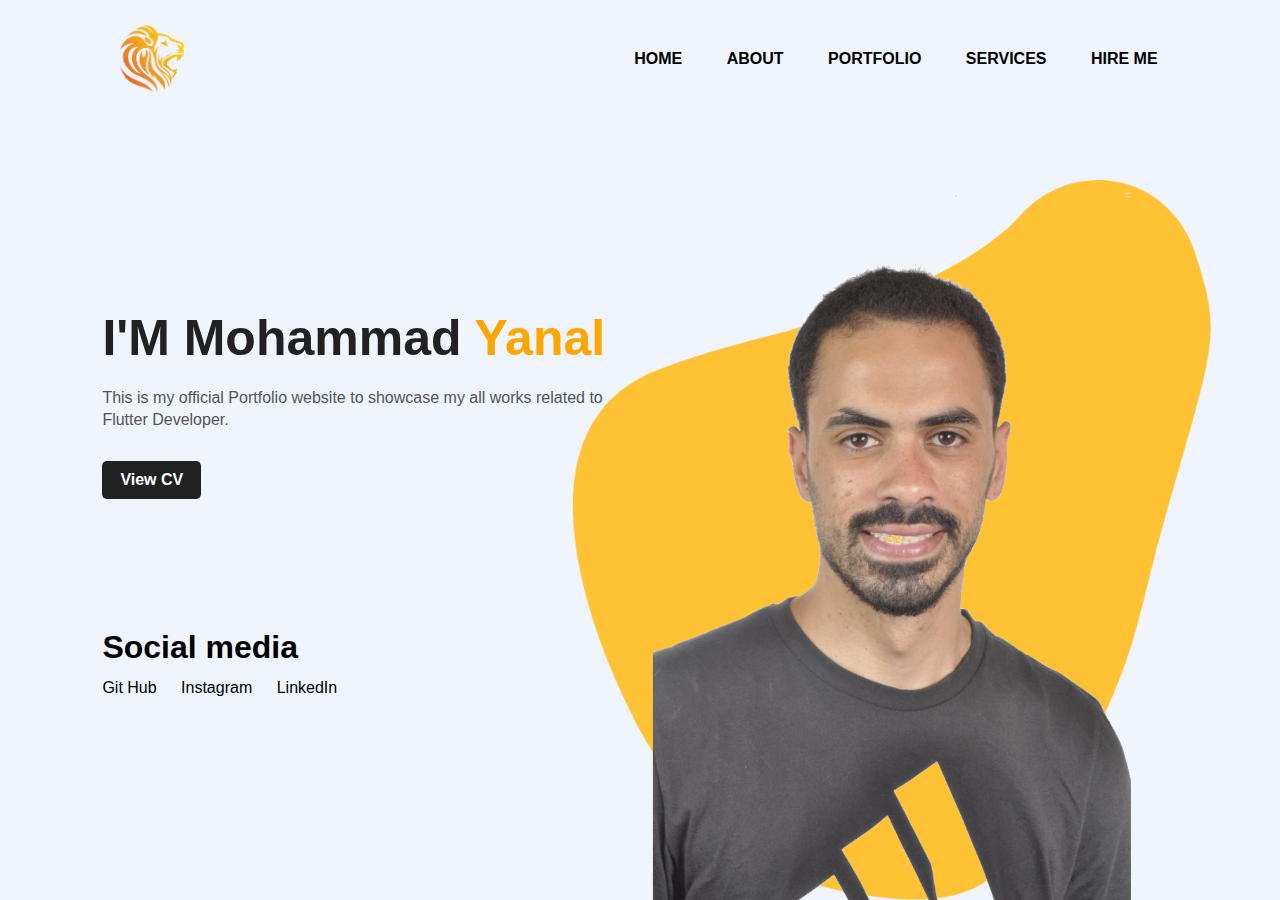
==== index.html @ d2138be3 "Add files via upload" ====
<!DOCTYPE html>
<html lang="en">

<head>
    <meta charset="UTF-8">
    <meta http-equiv="X-UA-Compatible" content="IE=edge">
    <meta name="viewport" content="width=device-width, initial-scale=1.0">
    <title>Personle Portfolio Website</title>
    <link rel="stylesheet" href="styles.css">
    <link rel="stylesheet" href="https://cdnjs.cloudflare.com/ajax/libs/font-awesome/5.15.3/css/all.min.css"
        integrity="sha512-iBBXm8fW90+nuLcSKlbmrPcLa0OT92xO1BIsZ+ywDWZCvqsWgccV3gFoRBv0z+8dLJgyAHIhR35VZc2oM/gI1w=="
        crossorigin="anonymous" referrerpolicy="no-referrer" />
</head>

<body>
    <div class="hero">
        <nav>
            <img src="images/lion-logo-transparent-1.png" class="logo">
            <ul>
                <li><a href="#">HOME</a></li>
                <li><a href="#">ABOUT</a></li>
                <li><a href="#">PORTFOLIO</a></li>
                <li><a href="#">SERVICES</a></li>
                <li><a href="#">HIRE ME</a></li>
            </ul>
        </nav>
        <div class="detel">
            <h1>I'M Mohammad <span>Yanal</span></h1>
            <p>This is my official Portfolio website to showcase my
                all works related to <br> Flutter Developer. </p>
            <a href="/files/Mohammad Yanal.pdf">View CV</a>
        </div>
        <div class="images">
            <img src="images/shape.png" class="shape">
            <img src="images/me.png" class="girl">
        </div>

        <div class="social">
            
                <h1>Social media</h1>
                
                    Git Hub
                    <a href="https://github.com/mhmd991" target="_blank"><i class="fab fa-github"></i></a>
                
                
                    Instagram <a href="https://www.facebook.com/mhmd9911/" target="_blank"><i class="fab fa-facebook"></i></a>
                
                    LinkedIn
                    <a href="https://www.linkedin.com/in/mhmd991/" target="_blank"><i class="fab fa-linkedin"></i></a>
            
        </div>
    </div>
</body>

</html>
---- styles.css ----
*{
    margin: 0;
    padding: 0;
    font-family: sans-serif;
    
}


.hero{
    position: relative;
    width: 100%;
    height: 100vh;
    background: #eff4fd;
    position: relative;
}

nav{
    display: flex;
    width: 84%;
    margin: auto;
    padding: 20px 0;
    align-items: center;
    justify-content: space-between;
}

.logo{
    width: 100px;
    cursor: pointer;
}

nav ul li {
    display: inline-block;
    list-style: none;
    margin: 10px 20px;
}

nav ul li a{
    text-decoration: none;
    color: #000;
    font-weight: bold;
}

nav ul li a:hover{
    color: red;
}

.detel{
    margin-left: 8%;
    margin-top: 15%;
}

.detel h1{
    font-size: 50px;
    color: #212121;
    margin-bottom: 20px;
}

span{
    color: orange;
    
}

.detel p{
    color: #555;
    line-height: 22px;
}

.detel a{
    background: #212121;
    padding: 10px 18px;
    text-decoration: none;
    font-weight: bold;
    color: #fff;
    display: inline-block;
    margin: 30px 0;
    border-radius: 5px;
}

.images{
    width: 45%;
    height: 80%;
    position: absolute;
    bottom: 0;
    right: 100px;
}

.images img{
    height: 100%;
    position: absolute;
    left: 50%;
    bottom: 0;
    transform: translateX(-50%);
    transition: bottom 1s, left 1s;
}

.images:hover .shape{
    bottom: 40px;
}

.images:hover .girl{
    left: 45%;
}

.social{
    margin-left: 8%;
    margin-top: 100px;
}

.social a{
    font-size: 30px;
    color: #212121;
    margin-right: 20px;
}

.social a:hover{
    color: orange;
}
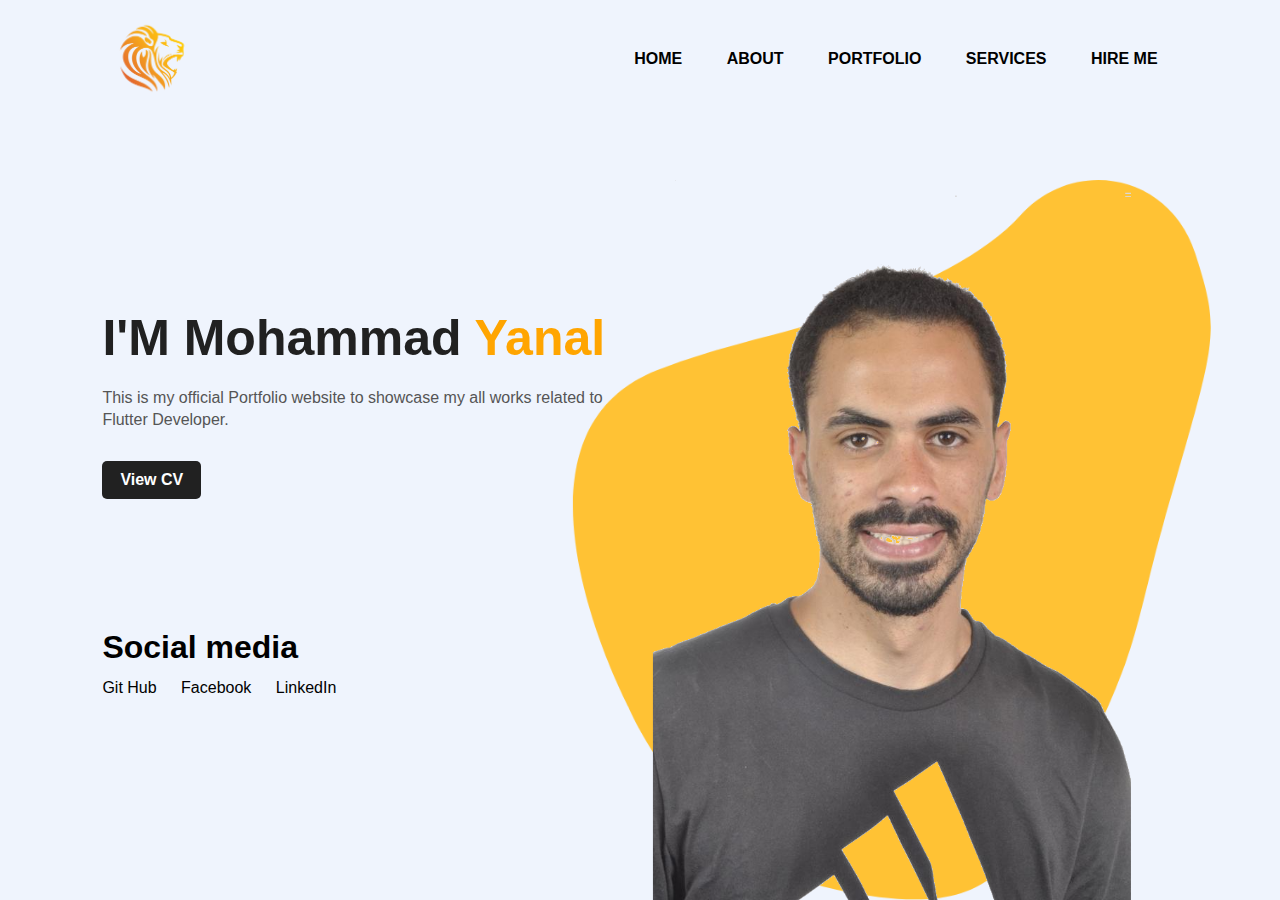
==== commit 29c8157c: "Add files via upload" ====
--- a/index.html
+++ b/index.html
@@ -43,7 +43,7 @@
                     <a href="https://github.com/mhmd991" target="_blank"><i class="fab fa-github"></i></a>
                 
                 
-                    Instagram <a href="https://www.facebook.com/mhmd9911/" target="_blank"><i class="fab fa-facebook"></i></a>
+                    Facebook <a href="https://www.facebook.com/mhmd9911/" target="_blank"><i class="fab fa-facebook"></i></a>
                 
                     LinkedIn
                     <a href="https://www.linkedin.com/in/mhmd991/" target="_blank"><i class="fab fa-linkedin"></i></a>
